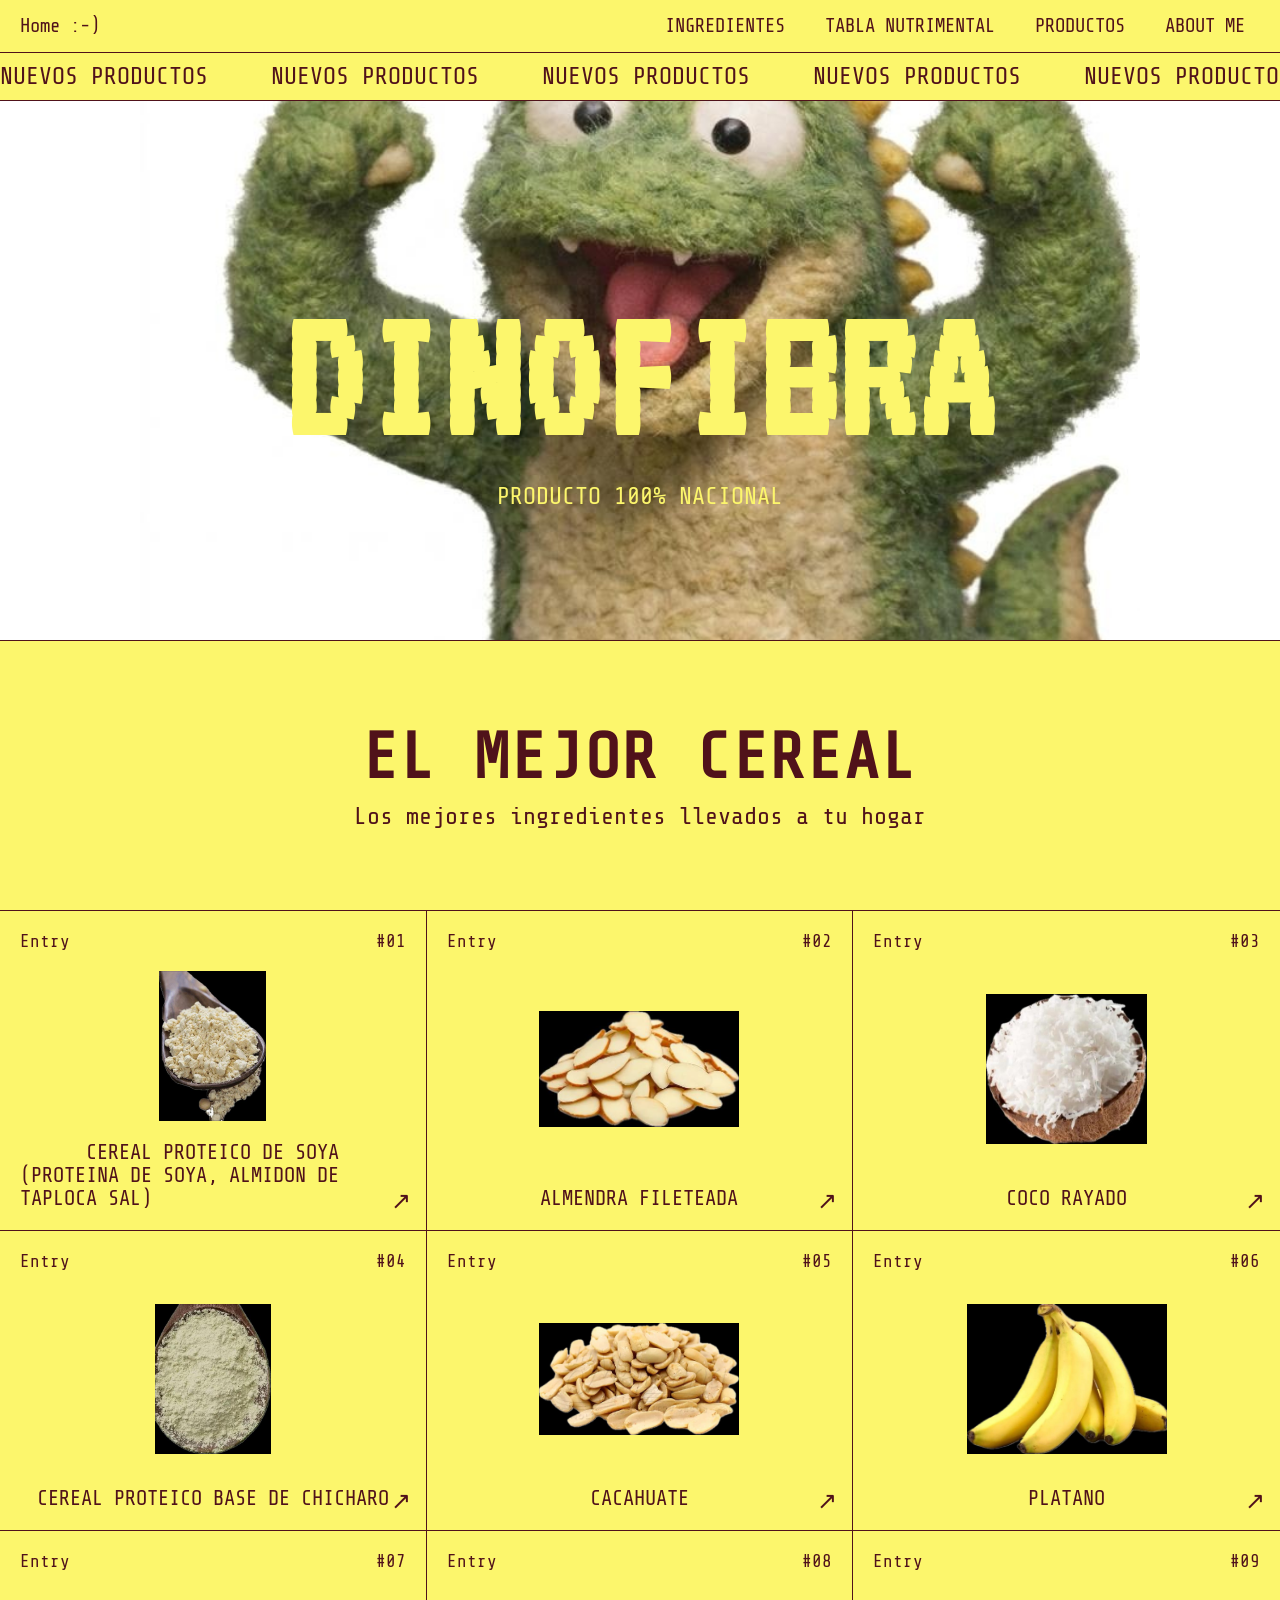
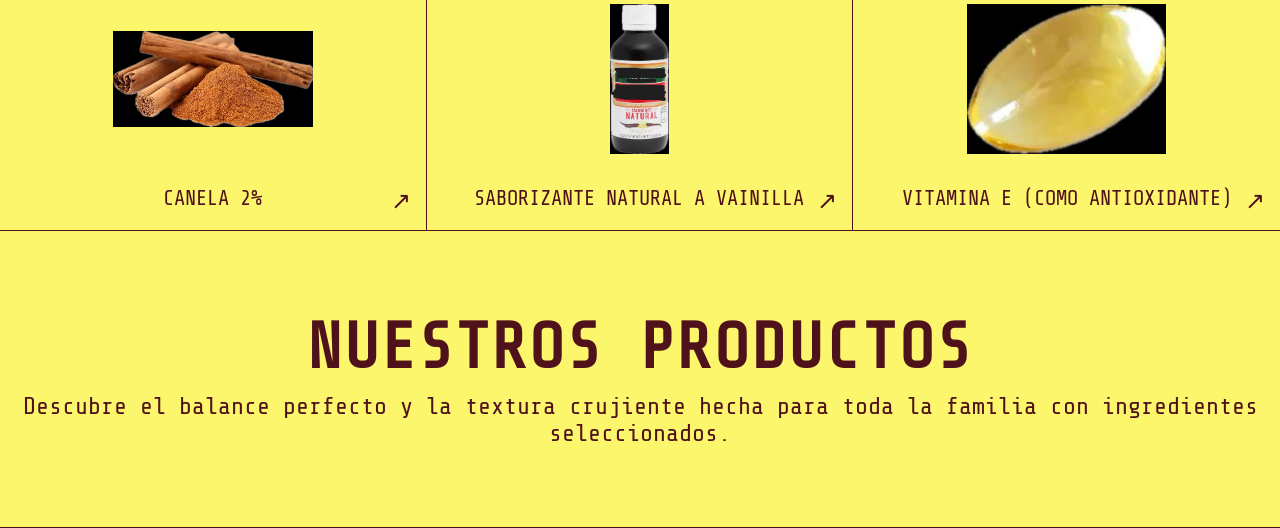
==== index.html @ 8d59cb77 "Github pages" ====
<!DOCTYPE html>
<html lang="es">
<head>
    <meta charset="UTF-8">
    <meta name="viewport" content="width=device-width, initial-scale=1.0">
    <title>Dinofibra - El Mejor Cereal</title>
    <link rel="preconnect" href="https://fonts.googleapis.com">
    <link rel="preconnect" href="https://fonts.gstatic.com" crossorigin>
    <link href="https://fonts.googleapis.com/css2?family=VT323&family=Share+Tech+Mono&display=swap" rel="stylesheet">
    <link rel="stylesheet" href="css/style.css">
</head>
<body>

    <nav>
        <div class="logo">Home :-)</div>
        <div class="nav-links">
            <a href="index.html#ingredientes">Ingredientes</a>
            <a href="tabla.html">Tabla Nutrimental</a>
            <a href="index.html#productos">Productos</a>
            <a href="about.html">About me</a>
        </div>
    </nav>

    <div class="marquee">
        <div class="marquee-content">
            <span>Nuevos productos</span>
            <span>Nuevos productos</span>
            <span>Nuevos productos</span>
            <span>Nuevos productos</span>
            <span>Nuevos productos</span>
            <span>Nuevos productos</span>
            <span>Nuevos productos</span>
            <span>Nuevos productos</span>
            <span>Nuevos productos</span>
        </div>
    </div>

    <section class="hero">
        <h1>DINOFIBRA</h1>
        <p>Producto 100% nacional</p>
    </section>
  
    <section class="banner-mejor-cereal">
        <h2>EL MEJOR CEREAL</h2>
        <p>Los mejores ingredientes llevados a tu hogar</p>
    </section>

    <section class="ingredients-grid" id="ingredientes">
        <div class="grid-item">
            <div class="item-header">
                <span>Entry</span>
                <span>#01</span>
            </div>
            <img class="item-image" src="assets/soya.jpeg" alt="Ingrediente 1">
            <div class="item-footer">Cereal proteico de soya</div>
            <div class="item-footer">(proteina de soya, almidon de taploca sal)</div>
            <div class="arrow-icon">↗</div>
        </div>

        <div class="grid-item">
            <div class="item-header">
                <span>Entry</span>
                <span>#02</span>
            </div>
            <img class="item-image" src="assets/almendra.jpeg" alt="Ingrediente 2">
            <div class="item-footer">Almendra fileteada</div>
            <div class="arrow-icon">↗</div>
        </div>

        <div class="grid-item">
            <div class="item-header">
                <span>Entry</span>
                <span>#03</span>
            </div>
            <img class="item-image" src="assets/coco.jpeg" alt="Ingrediente 3">
            <div class="item-footer">Coco rayado</div>
            <div class="arrow-icon">↗</div>
        </div>
    </section>

    <section class="ingredients-grid" id="ingredientes">
        <div class="grid-item">
            <div class="item-header">
                <span>Entry</span>
                <span>#04</span>
            </div>
            <img class="item-image" src="assets/cereal.jpeg" alt="Ingrediente 4">
            <div class="item-footer">Cereal proteico base de chicharo</div>
            <div class="arrow-icon">↗</div>
        </div>

        <div class="grid-item">
            <div class="item-header">
                <span>Entry</span>
                <span>#05</span>
            </div>
            <img class="item-image" src="assets/cacahuates.jpeg" alt="Ingrediente 5">
            <div class="item-footer">Cacahuate</div>
            <div class="arrow-icon">↗</div>
        </div>

        <div class="grid-item">
            <div class="item-header">
                <span>Entry</span>
                <span>#06</span>
            </div>
            <img class="item-image" src="assets/platano.jpeg" alt="Ingrediente 6">
            <div class="item-footer">Platano</div>
            <div class="arrow-icon">↗</div>
        </div>
    </section>

    <section class="ingredients-grid" id="ingredientes">
        <div class="grid-item">
            <div class="item-header">
                <span>Entry</span>
                <span>#07</span>
            </div>
            <img class="item-image" src="assets/canela.jpeg" alt="Ingrediente 7">
            <div class="item-footer">Canela 2%</div>
            <div class="arrow-icon">↗</div>
        </div>

        <div class="grid-item">
            <div class="item-header">
                <span>Entry</span>
                <span>#08</span>
            </div>
            <img class="item-image" src="assets/vainilla.jpeg" alt="Ingrediente 8">
            <div class="item-footer">Saborizante natural a vainilla</div>
            <div class="arrow-icon">↗</div>
        </div>

        <div class="grid-item">
            <div class="item-header">
                <span>Entry</span>
                <span>#09</span>
            </div>
            <img class="item-image" src="assets/vitamina.jpeg" alt="Ingrediente 9">
            <div class="item-footer">Vitamina E (como antioxidante)</div>
            <div class="arrow-icon">↗</div>
        </div>
    </section>

    <section class="banner-mejor-cereal" id="productos">
        <h2>NUESTROS PRODUCTOS</h2>
        <p>Descubre el balance perfecto y la textura crujiente hecha para toda la familia con ingredientes seleccionados.</p>
    </section>
</body>
</html>
---- css/style.css ----
:root {
            --bg-color: #fcf66c;       /* Amarillo característico del diseño */
            --text-color: #50121a;     /* Tono oscuro para las letras y bordes */
            --border-style: 1px solid #50121a;
            --font-retro: 'VT323', monospace;
            --font-clean: 'Share Tech Mono', monospace;
        }

        * {
            box-sizing: border-box;
            margin: 0;
            padding: 0;
        }

        body {
            background-color: var(--bg-color);
            color: var(--text-color);
            font-family: var(--font-clean);
            overflow-x: hidden;
        }

        /* --- NAVBAR --- */
        nav {
            display: flex;
            justify-content: space-between;
            align-items: center;
            padding: 15px 20px;
            border-bottom: var(--border-style);
            font-size: 1.2rem;
        }

        nav .nav-links a {
            color: var(--text-color);
            text-decoration: none;
            margin: 0 15px;
            text-transform: uppercase;
        }

        /* --- MARQUESINA (Ticker de Nuevos Productos) --- */
        .marquee {
            width: 100%;
            border-bottom: var(--border-style);
            background-color: var(--bg-color);
            overflow: hidden;
            white-space: nowrap;
            padding: 10px 0;
        }

        .marquee-content {
            display: inline-block;
            animation: marquee 20s linear infinite;
            font-size: 1.5rem;
            text-transform: uppercase;
        }

        .marquee-content span {
            margin-right: 50px;
        }

        @keyframes marquee {
            0% { transform: translate3d(0, 0, 0); }
            100% { transform: translate3d(-50%, 0, 0); }
        }

/* --- HERO SECTION --- */
	.hero {
	    position: relative;
	    padding: 180px 20px 100px;
	    text-align: center;
	    border-bottom: var(--border-style);
	    background-image: url('../assets/dino-hero.jpeg'); 
	    background-position:center; 
	    background-repeat: no-repeat;
	    background-size: 1000px; 
	    background-color: white; 
	    z-index: 1;
	}

        .hero h1 {
            font-family: var(--font-retro);
            font-size: 12rem; 
            margin-bottom: 10px;
            letter-spacing: 2px;
	    position: relative;
	    z-index: 2;
	    color: var(--bg-color);
        }

        .hero p {
            font-size: 1.5rem;
	    font-family: var(--font-clean);
            text-transform: uppercase;
            margin-bottom: 30px;
	    position: relative;
            z-index: 2;
	    color: var(--bg-color);
        }

        /* --- GRID DE INGREDIENTES / ENTRIES --- */
	.ingredients-grid {
	    display: grid;
	    grid-template-columns: repeat(3, 1fr);
	}

	.grid-item {
	    border-right: var(--border-style);
	    border-bottom: var(--border-style);
	    padding: 20px;
	    display: flex;
	    flex-direction: column;
	    justify-content: space-between;
	    align-items: center;
	    min-height: 300px;
	    position: relative;
	    background-color: var(--bg-color); /* Fondo amarillo forzado */
	}

        /* Quitar el borde derecho al último elemento de la fila */
        .ingredients-grid .grid-item:nth-child(3n) {
            border-right: none;
        }

        .item-header {
            width: 100%;
            display: flex;
            justify-content: space-between;
            font-size: 1.1rem;
        }

	/* --- SOLUCIÓN DE TRASPARENCIA PARA IMÁGENES --- */
	.grid-item img {
	    background-color: transparent;
	    border: none;
	    box-shadow: none;
	    width: 200px; 
	    height: auto;
	    max-height: 150px;
	    object-fit: contain;
        margin: 20px 0;
	}

        .item-footer {
            font-size: 1.3rem;
            text-transform: uppercase;
        }

        .arrow-icon {
            position: absolute;
            bottom: 15px;
            right: 15px;
            font-size: 1.5rem;
        }

        /* --- SECCIÓN PRODUCTO PRINCIPAL O TABLA NUTRIMENTAL --- */
        .details-section {
            display: grid;
            grid-template-columns: 1fr 1fr;
            border-bottom: var(--border-style);
        }

        .details-block {
            padding: 40px;
            display: flex;
            flex-direction: column;
            justify-content: center;
        }

        .details-block:first-child {
            border-right: var(--border-style);
        }

        .details-section h2 {
            font-family: var(--font-retro);
            font-size: 3.5rem;
            margin-bottom: 20px;
        }

        /* --- FOOTER / ABOUT --- */
        footer {
            display: flex;
            flex-direction: column;
            align-items: center;
            justify-content: center;
            padding: 60px 20px;
            text-align: center;
        }

        .footer-logo {
            width: 60px;
            margin-bottom: 20px;
        }

        footer h3 {
            font-size: 2rem;
            margin-bottom: 10px;
        }

        footer ul {
            list-style: none;
        }

        footer ul li {
            margin: 10px 0;
        }

        footer ul li a {
            color: var(--text-color);
            text-decoration: none;
            font-size: 1.6rem;
            text-transform: uppercase;
        }

        footer ul li a:hover {
            text-decoration: underline;
        }

	/* Sección El Mejor Cereal */
	.banner-mejor-cereal {
	    padding: 80px 20px;
	    text-align: center;
	    border-bottom: var(--border-style);
	    background-color: var(--bg-color);
	}

	.banner-mejor-cereal h2 {
	    font-size: 4rem;
	    letter-spacing: 2px;
	    margin-bottom: 10px;
	}

	.banner-mejor-cereal p {
	    font-size: 1.5rem;
	    font-family: var(--font-clean);
	}

        /* --- RESPONSIVO (MOBILE) --- */
        /* 2. CORRECCIÓN: El media query ahora sí abarca SOLO lo de celulares y está al final */
        @media (max-width: 768px) {
            nav {
                flex-direction: column;
                gap: 10px;
            }

            .hero h1 {
                font-size: 3.5rem;
            }

            .ingredients-grid {
                grid-template-columns: 1fr;
            }

            .ingredients-grid .grid-item {
                border-right: none; 
            }

            .details-section {
                grid-template-columns: 1fr;
            }

            .details-block:first-child {
                border-right: none;
                border-bottom: var(--border-style);
            }
        } /* <--- Aquí está la llave que faltaba para cerrar el modo móvil */
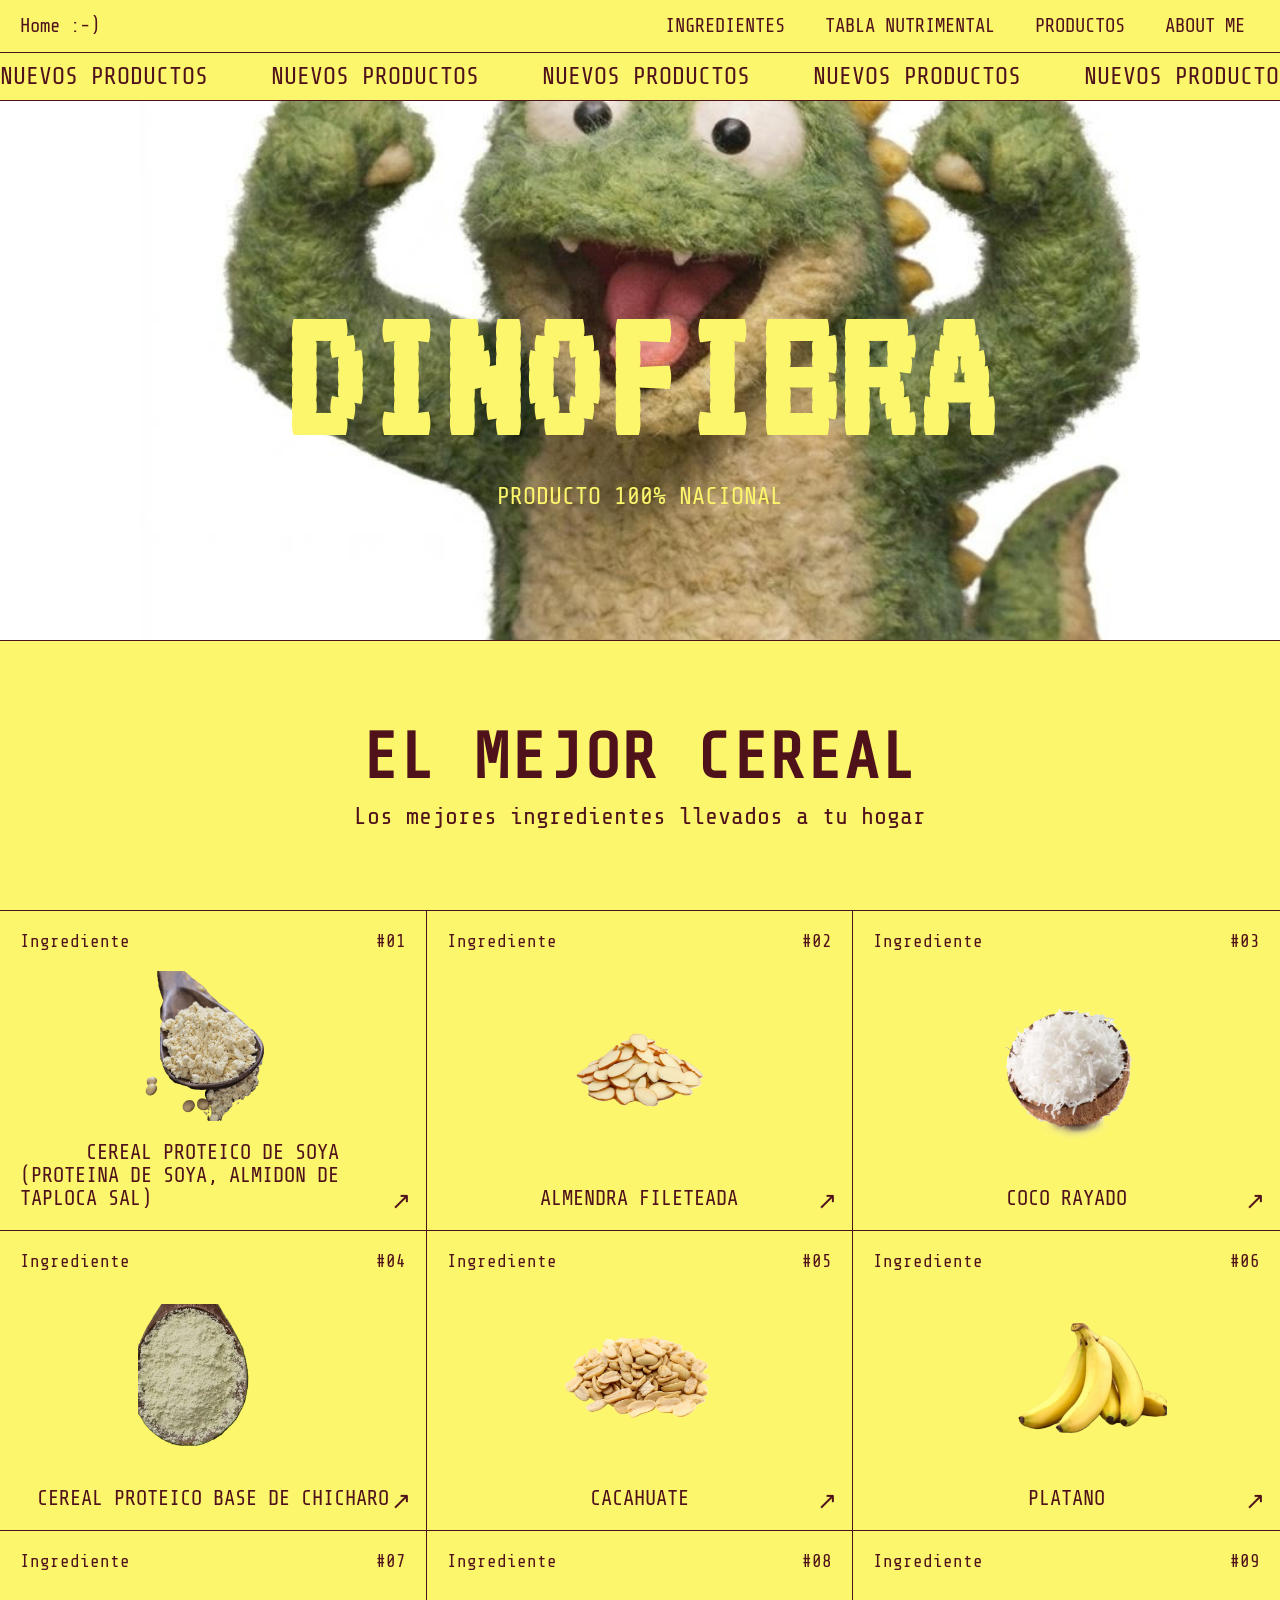
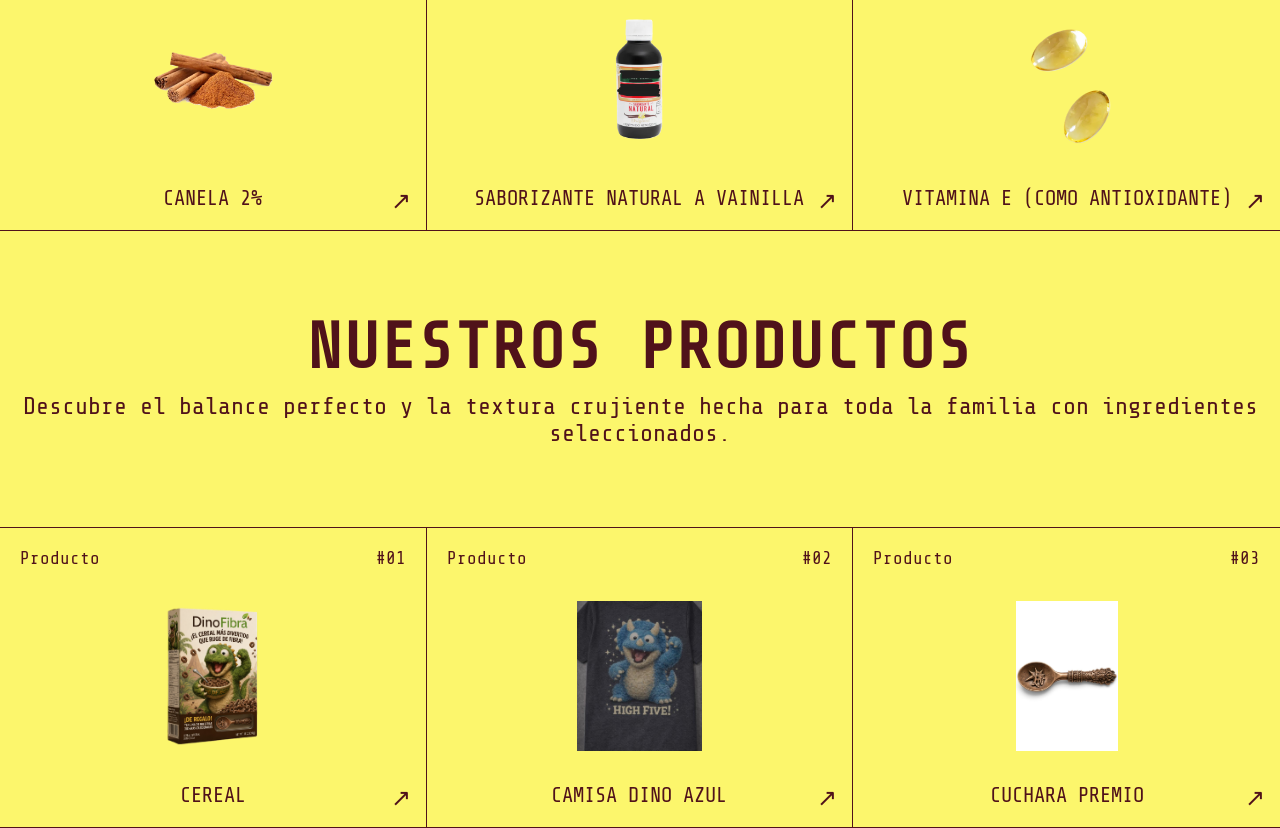
==== commit 18948d3a: "Last commit" ====
--- a/index.html
+++ b/index.html
@@ -48,10 +48,10 @@
     <section class="ingredients-grid" id="ingredientes">
         <div class="grid-item">
             <div class="item-header">
-                <span>Entry</span>
+                <span>Ingrediente</span>
                 <span>#01</span>
             </div>
-            <img class="item-image" src="assets/soya.jpeg" alt="Ingrediente 1">
+            <img class="item-image" src="assets/soya.png" alt="Ingrediente 1">
             <div class="item-footer">Cereal proteico de soya</div>
             <div class="item-footer">(proteina de soya, almidon de taploca sal)</div>
             <div class="arrow-icon">↗</div>
@@ -59,20 +59,20 @@
 
         <div class="grid-item">
             <div class="item-header">
-                <span>Entry</span>
+                <span>Ingrediente</span>
                 <span>#02</span>
             </div>
-            <img class="item-image" src="assets/almendra.jpeg" alt="Ingrediente 2">
+            <img class="item-image" src="assets/almendra.png" alt="Ingrediente 2">
             <div class="item-footer">Almendra fileteada</div>
             <div class="arrow-icon">↗</div>
         </div>
 
         <div class="grid-item">
             <div class="item-header">
-                <span>Entry</span>
+                <span>Ingrediente</span>
                 <span>#03</span>
             </div>
-            <img class="item-image" src="assets/coco.jpeg" alt="Ingrediente 3">
+            <img class="item-image" src="assets/coco.png" alt="Ingrediente 3">
             <div class="item-footer">Coco rayado</div>
             <div class="arrow-icon">↗</div>
         </div>
@@ -81,30 +81,30 @@
     <section class="ingredients-grid" id="ingredientes">
         <div class="grid-item">
             <div class="item-header">
-                <span>Entry</span>
+                <span>Ingrediente</span>
                 <span>#04</span>
             </div>
-            <img class="item-image" src="assets/cereal.jpeg" alt="Ingrediente 4">
+            <img class="item-image" src="assets/chicharo.png" alt="Ingrediente 4">
             <div class="item-footer">Cereal proteico base de chicharo</div>
             <div class="arrow-icon">↗</div>
         </div>
 
         <div class="grid-item">
             <div class="item-header">
-                <span>Entry</span>
+                <span>Ingrediente</span>
                 <span>#05</span>
             </div>
-            <img class="item-image" src="assets/cacahuates.jpeg" alt="Ingrediente 5">
+            <img class="item-image" src="assets/cacahuate.png" alt="Ingrediente 5">
             <div class="item-footer">Cacahuate</div>
             <div class="arrow-icon">↗</div>
         </div>
 
         <div class="grid-item">
             <div class="item-header">
-                <span>Entry</span>
+                <span>Ingrediente</span>
                 <span>#06</span>
             </div>
-            <img class="item-image" src="assets/platano.jpeg" alt="Ingrediente 6">
+            <img class="item-image" src="assets/platano.png" alt="Ingrediente 6">
             <div class="item-footer">Platano</div>
             <div class="arrow-icon">↗</div>
         </div>
@@ -113,30 +113,30 @@
     <section class="ingredients-grid" id="ingredientes">
         <div class="grid-item">
             <div class="item-header">
-                <span>Entry</span>
+                <span>Ingrediente</span>
                 <span>#07</span>
             </div>
-            <img class="item-image" src="assets/canela.jpeg" alt="Ingrediente 7">
+            <img class="item-image" src="assets/canela.png" alt="Ingrediente 7">
             <div class="item-footer">Canela 2%</div>
             <div class="arrow-icon">↗</div>
         </div>
 
         <div class="grid-item">
             <div class="item-header">
-                <span>Entry</span>
+                <span>Ingrediente</span>
                 <span>#08</span>
             </div>
-            <img class="item-image" src="assets/vainilla.jpeg" alt="Ingrediente 8">
+            <img class="item-image" src="assets/vainilla.png" alt="Ingrediente 8">
             <div class="item-footer">Saborizante natural a vainilla</div>
             <div class="arrow-icon">↗</div>
         </div>
 
         <div class="grid-item">
             <div class="item-header">
-                <span>Entry</span>
+                <span>Ingrediente</span>
                 <span>#09</span>
             </div>
-            <img class="item-image" src="assets/vitamina.jpeg" alt="Ingrediente 9">
+            <img class="item-image" src="assets/vitamina.png" alt="Ingrediente 9">
             <div class="item-footer">Vitamina E (como antioxidante)</div>
             <div class="arrow-icon">↗</div>
         </div>
@@ -146,5 +146,39 @@
         <h2>NUESTROS PRODUCTOS</h2>
         <p>Descubre el balance perfecto y la textura crujiente hecha para toda la familia con ingredientes seleccionados.</p>
     </section>
+
+    <section class="ingredients-grid" id="ingredientes">
+        <div class="grid-item">
+            <div class="item-header">
+                <span>Producto</span>
+                <span>#01</span>
+            </div>
+            <img class="item-image" src="assets/cajaDinoF.png" alt="Ingrediente 10">
+            <div class="item-footer">Cereal</div>
+            <div class="arrow-icon">↗</div>
+        </div>
+
+        <div class="grid-item">
+            <div class="item-header">
+                <span>Producto</span>
+                <span>#02</span>
+            </div>
+            <img class="item-image" src="assets/tshirt.jpeg" alt="Ingrediente 11">
+            <div class="item-footer">Camisa Dino Azul</div>
+            <div class="arrow-icon">↗</div>
+        </div>
+
+        <div class="grid-item">
+            <div class="item-header">
+                <span>Producto</span>
+                <span>#03</span>
+            </div>
+            <img class="item-image" src="assets/utilencilio.jpeg" alt="Ingrediente 12">
+            <div class="item-footer">Cuchara premio</div>
+            <div class="arrow-icon">↗</div>
+        </div>
+    </section>
+
+
 </body>
 </html>
--- a/css/style.css
+++ b/css/style.css
@@ -175,45 +175,6 @@
             margin-bottom: 20px;
         }
 
-        /* --- FOOTER / ABOUT --- */
-        footer {
-            display: flex;
-            flex-direction: column;
-            align-items: center;
-            justify-content: center;
-            padding: 60px 20px;
-            text-align: center;
-        }
-
-        .footer-logo {
-            width: 60px;
-            margin-bottom: 20px;
-        }
-
-        footer h3 {
-            font-size: 2rem;
-            margin-bottom: 10px;
-        }
-
-        footer ul {
-            list-style: none;
-        }
-
-        footer ul li {
-            margin: 10px 0;
-        }
-
-        footer ul li a {
-            color: var(--text-color);
-            text-decoration: none;
-            font-size: 1.6rem;
-            text-transform: uppercase;
-        }
-
-        footer ul li a:hover {
-            text-decoration: underline;
-        }
-
 	/* Sección El Mejor Cereal */
 	.banner-mejor-cereal {
 	    padding: 80px 20px;
@@ -232,17 +193,94 @@
 	    font-size: 1.5rem;
 	    font-family: var(--font-clean);
 	}
-
-        /* --- RESPONSIVO (MOBILE) --- */
-        /* 2. CORRECCIÓN: El media query ahora sí abarca SOLO lo de celulares y está al final */
+/* --- SECCIÓN UBICACIÓN (about.html) --- */
+        .ubicacion-section {
+            display: grid;
+            grid-template-columns: 1fr 1fr;
+            border-bottom: var(--border-style);
+            background-color: var(--bg-color);
+        }
+
+        .ubicacion-text {
+            padding: 40px;
+            border-right: var(--border-style);
+            display: flex;
+            flex-direction: column;
+            justify-content: center;
+        }
+
+        .ubicacion-text h2 {
+            font-size: 3rem;
+            margin-bottom: 15px;
+            color: var(--text-color);
+        }
+
+        .ubicacion-text p {
+            font-size: 1.5rem;
+            line-height: 1.4;
+        }
+
+        .ubicacion-mapa {
+            padding: 20px;
+            display: flex;
+            justify-content: center;
+            align-items: center;
+            background-color: #fff; /* Fondo blanco detrás del mapa para enmarcarlo */
+        }
+
+        .ubicacion-mapa iframe {
+            width: 100%;
+            height: 350px;
+            border: 3px solid var(--text-color); /* Borde grueso retro */
+
+            /* TRUCO RETRO: Desatura el mapa para que parezca impreso/antiguo */
+            filter: grayscale(80%) contrast(1.2) sepia(20%); 
+        }
+
+/* --- RESPONSIVO (MOBILE) --- */
         @media (max-width: 768px) {
+            /* 1. ARREGLO DEL NAVBAR */
             nav {
                 flex-direction: column;
-                gap: 10px;
+                padding: 15px 10px;
+            }
+
+            nav .nav-links {
+                display: flex;
+                flex-direction: column;
+                align-items: center;
+                width: 100%;
+                margin-top: 15px;
+                gap: 12px; /* Espacio uniforme entre enlaces */
+            }
+
+            nav .nav-links a {
+                margin: 0;
+                width: 100%;
+                text-align: center;
+                padding-bottom: 5px;
+                border-bottom: 1px dashed var(--text-color); /* Un detalle retro para separarlos */
+            }
+
+            nav .nav-links a:last-child {
+                border-bottom: none; /* Quita la línea del último elemento */
+            }
+
+            .hero {
+                background-size: 500px; 
+                padding: 60px 20px 80px; 
             }
 
             .hero h1 {
-                font-size: 3.5rem;
+                font-size: 5rem; /* Ajustamos "DINOFIBRA" para que no se desborde */
+            }
+
+            .hero p {
+                font-size: 1.2rem;
+            }
+
+            .banner-mejor-cereal h2 {
+                font-size: 3rem; 
             }
 
             .ingredients-grid {
@@ -261,4 +299,13 @@
                 border-right: none;
                 border-bottom: var(--border-style);
             }
-        } /* <--- Aquí está la llave que faltaba para cerrar el modo móvil */
+/* Ajustes para Ubicación en móvil */
+            .ubicacion-section {
+                grid-template-columns: 1fr;
+            }
+
+            .ubicacion-text {
+                border-right: none;
+                border-bottom: var(--border-style);
+            }
+        }
